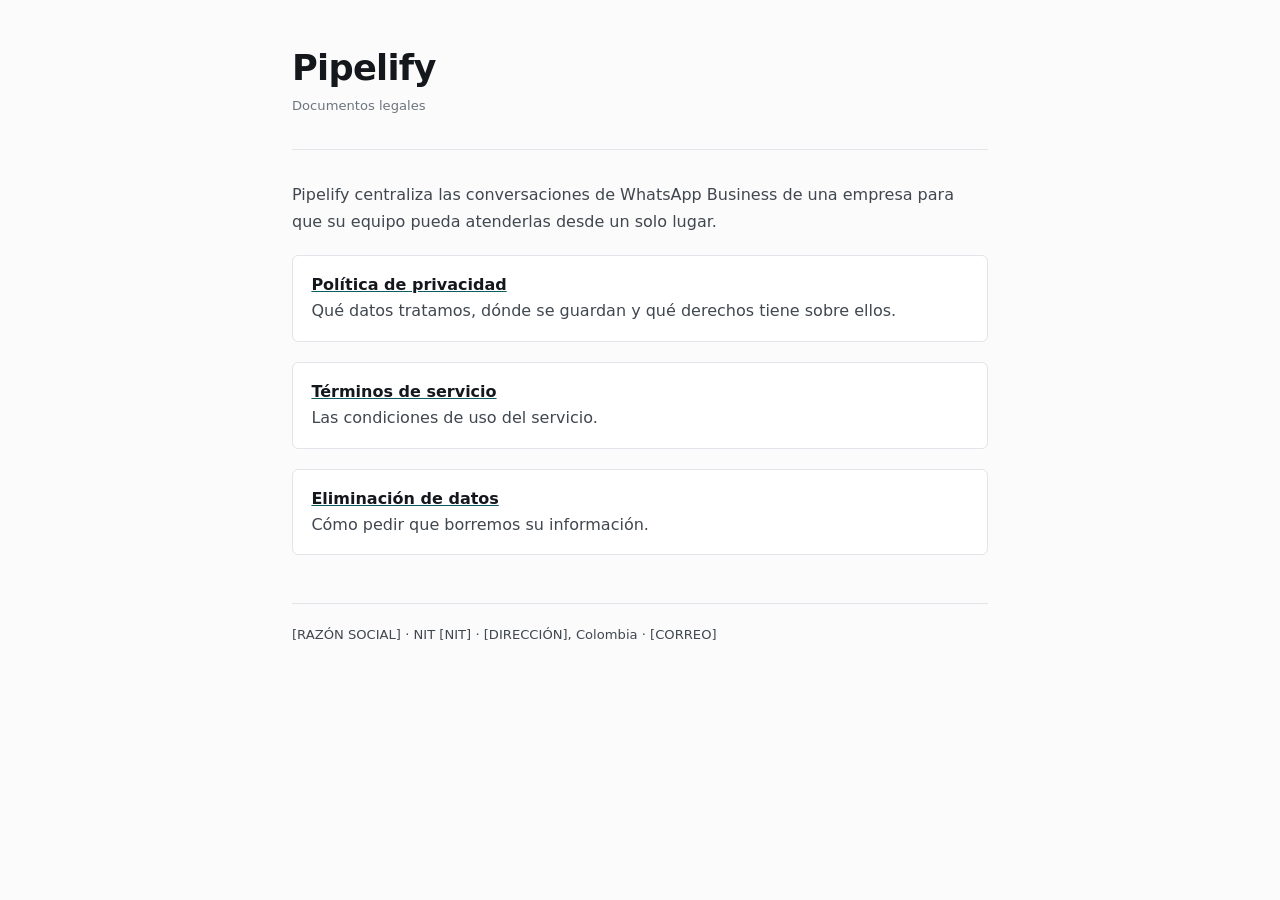
==== index.html @ dd9fb056 "Documentos legales de Pipelify: privacidad, términos y eliminación de datos" ====
<!doctype html>
<html lang="es">
<head>
<meta charset="utf-8">
<meta name="viewport" content="width=device-width, initial-scale=1">
<title>Pipelify — Documentos legales</title>
<link rel="stylesheet" href="/_estilo.css">
</head>
<body>
<div class="wrap">
<header>
  <h1>Pipelify</h1>
  <p class="meta">Documentos legales</p>
</header>
<p>
  Pipelify centraliza las conversaciones de WhatsApp Business de una empresa para que su equipo
  pueda atenderlas desde un solo lugar.
</p>
<div class="box">
  <p><a href="/privacidad.html"><strong>Política de privacidad</strong></a><br>
     Qué datos tratamos, dónde se guardan y qué derechos tiene sobre ellos.</p>
</div>
<div class="box">
  <p><a href="/terminos.html"><strong>Términos de servicio</strong></a><br>
     Las condiciones de uso del servicio.</p>
</div>
<div class="box">
  <p><a href="/eliminacion-datos.html"><strong>Eliminación de datos</strong></a><br>
     Cómo pedir que borremos su información.</p>
</div>
<footer>
  <p>[RAZÓN SOCIAL] · NIT [NIT] · [DIRECCIÓN], Colombia · [CORREO]</p>
</footer>
</div>
</body>
</html>
---- _estilo.css ----
/* Hoja compartida por las tres páginas. Se copia en cada una al publicar:
   Cloudflare Pages sirve estáticos y no hace falta build. */
:root {
  color-scheme: light dark;
  --paper: #fbfbfc; --ink: #14181d; --soft: #40474f; --muted: #6d757e;
  --rule: #e2e5e9; --accent: #0d5c63; --surface: #ffffff;
}
@media (prefers-color-scheme: dark) {
  :root { --paper:#0e1216; --ink:#eef1f4; --soft:#c2c9d1; --muted:#8a929b;
          --rule:#252c34; --accent:#56b8bf; --surface:#161b21; }
}
* { box-sizing: border-box; }
body {
  margin: 0; background: var(--paper); color: var(--ink);
  font: 16px/1.65 ui-sans-serif, system-ui, -apple-system, "Segoe UI", sans-serif;
  -webkit-font-smoothing: antialiased;
}
.wrap { max-width: 46rem; margin: 0 auto; padding: 3rem 1.25rem 5rem; }
header { border-bottom: 1px solid var(--rule); padding-bottom: 1.25rem; margin-bottom: 2rem; }
h1 { font-size: clamp(1.6rem,4vw,2.2rem); line-height:1.15; margin:0 0 .4rem; letter-spacing:-.02em; }
h2 { font-size: 1.1rem; margin: 2.25rem 0 .6rem; letter-spacing:-.01em; }
p, li { color: var(--soft); margin: 0 0 .8rem; }
ul { padding-left: 1.15rem; }
strong { color: var(--ink); }
.meta { font-size: .82rem; color: var(--muted); }
nav { display:flex; flex-wrap:wrap; gap:.4rem 1.1rem; font-size:.85rem; margin-top:.9rem; }
nav a { color: var(--accent); }
a { color: var(--accent); }
.box {
  background: var(--surface); border:1px solid var(--rule); border-radius:6px;
  padding: 1rem 1.15rem; margin: 1.25rem 0;
}
.box p:last-child { margin-bottom: 0; }
.todo { border-color:#b8860b; background: color-mix(in oklab, #b8860b 8%, transparent); }
footer { border-top:1px solid var(--rule); margin-top:3rem; padding-top:1.25rem; font-size:.82rem; color:var(--muted); }
table { border-collapse: collapse; width:100%; font-size:.9rem; margin:1rem 0; }
th, td { text-align:left; padding:.55rem .7rem; border-bottom:1px solid var(--rule); vertical-align:top; }
th { font-size:.75rem; text-transform:uppercase; letter-spacing:.08em; color:var(--muted); font-weight:600; }
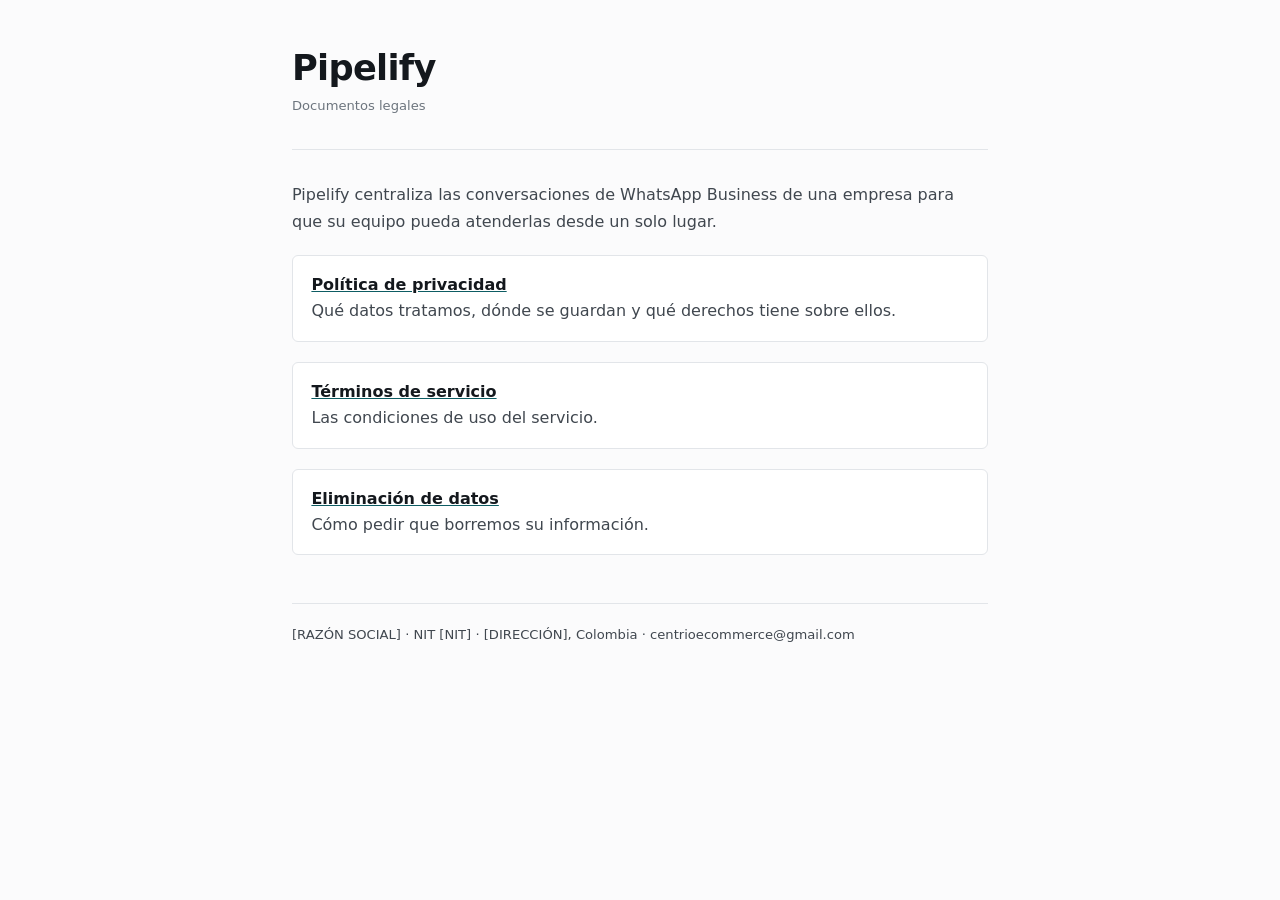
==== commit 9515fc56: "Correo de contacto: centrioecommerce@gmail.com" ====
--- a/index.html
+++ b/index.html
@@ -29,7 +29,7 @@
      Cómo pedir que borremos su información.</p>
 </div>
 <footer>
-  <p>[RAZÓN SOCIAL] · NIT [NIT] · [DIRECCIÓN], Colombia · [CORREO]</p>
+  <p>[RAZÓN SOCIAL] · NIT [NIT] · [DIRECCIÓN], Colombia · centrioecommerce@gmail.com</p>
 </footer>
 </div>
 </body>
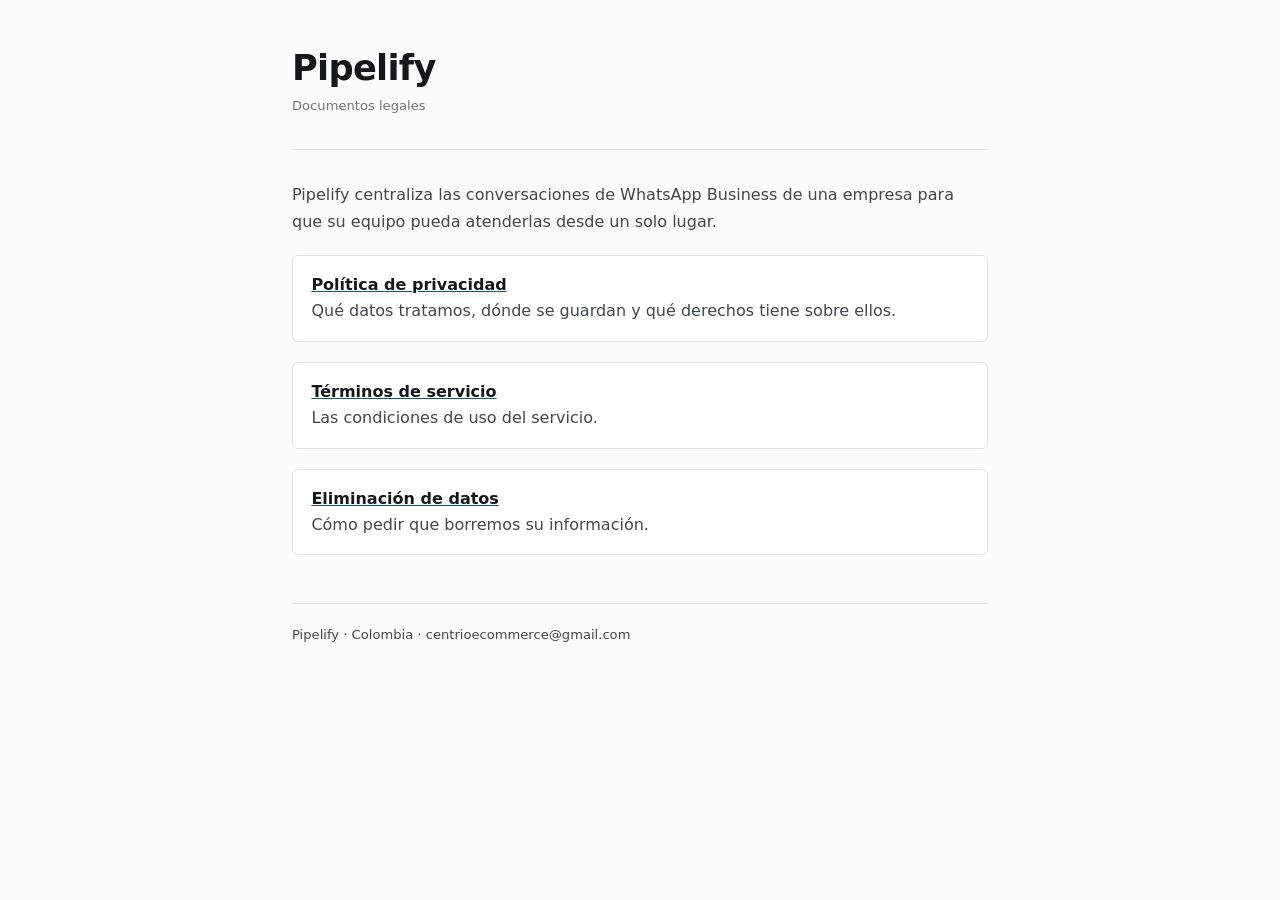
==== commit 6f0b942f: "Quitar marcadores de datos societarios" ====
--- a/index.html
+++ b/index.html
@@ -29,7 +29,7 @@
      Cómo pedir que borremos su información.</p>
 </div>
 <footer>
-  <p>[RAZÓN SOCIAL] · NIT [NIT] · [DIRECCIÓN], Colombia · centrioecommerce@gmail.com</p>
+  <p>Pipelify · Colombia · centrioecommerce@gmail.com</p>
 </footer>
 </div>
 </body>
